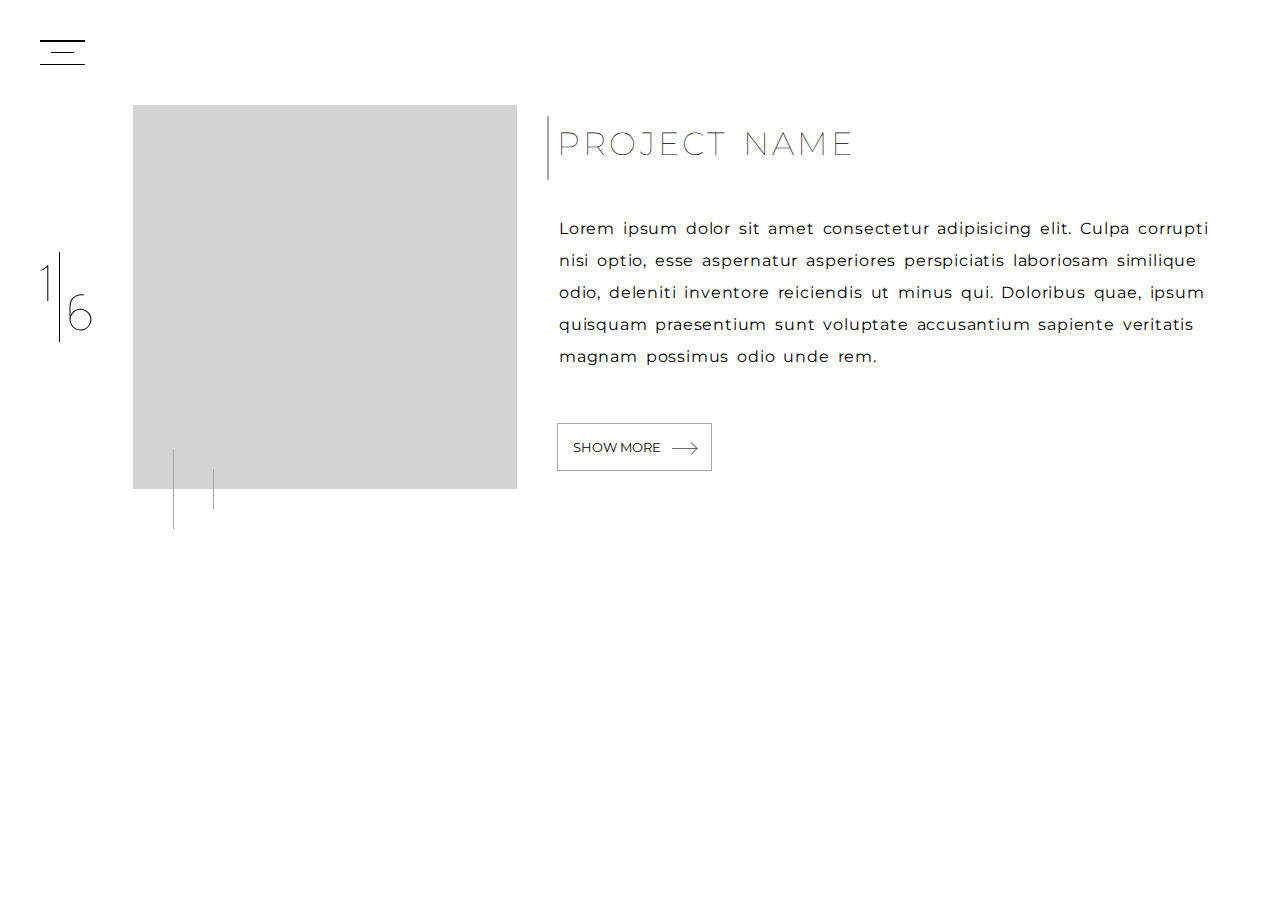
==== projects/index.html @ 99b1ff12 "Added projects" ====
<!DOCTYPE html>
<html lang="en">

<head>
  <meta charset="UTF-8">
  <meta name="author" content="Ram Challa">
  <meta name="viewport" content="width=device-width, initial-scale=1.0">
  <meta http-equiv="X-UA-Compatible" content="ie=edge">

  <link href="https://fonts.googleapis.com/css?family=Montserrat" rel="stylesheet">
  <link href="https://fonts.googleapis.com/css?family=Advent+Pro:100" rel="stylesheet">

  <link rel="stylesheet" href="../assets/css/reset.css">
  <link rel="stylesheet" href="../assets/css/index.css">
  <link rel="stylesheet" href="../assets/css/hamburger-icon.css">
  <link rel="stylesheet" href="../assets/css/menu.css">
  <link rel="stylesheet" href="../assets/css/project.css">

  <title>Ram Challa</title>
</head>

<body>
  <main>
    <header>
      <div class="hamburger-container hover-pointer" id="hamburger-container" data-display="none">
        <div class="hamburger-icon" id="hamburger-icon">
        </div>
      </div>
    </header>
    <menu id="menu">
      <ul>
        <li class="hover-pointer item-1">
          <span class="line"></span>
          About
        </li>
        <li class="hover-pointer item-2">
          <span class="line"></span>
          Projects
        </li>
        <li class="hover-pointer item-3">
          <span class="line"></span>
          Resume
        </li>
      </ul>
    </menu>
    <section>
      <div class="project">
        <div class="counter">
          <h6 class="current-count">1</h6>
          <div class="divider"></div>
          <h6 class="total-count">6</h6>
        </div>
        <div class="preview">

        </div>
        <div class="details">
          <h1 class="project-name">Project name</h1>
          <p class="project-description">
            Lorem ipsum dolor sit amet consectetur adipisicing elit. Culpa corrupti nisi optio, esse aspernatur asperiores perspiciatis
            laboriosam similique odio, deleniti inventore reiciendis ut minus qui. Doloribus quae, ipsum quisquam praesentium
            sunt voluptate accusantium sapiente veritatis magnam possimus odio unde rem.
          </p>
          <button class="more hover-pointer">Show More<span class="arrow"><span class="arrow-tail"></span><span class="arrow-head"></span></span>
          </button>
        </div>
      </div>
    </section>
  </main>

  <script src="../assets/js/index.js"></script>
  <script src="../assets/js/projects.js"></script>

</body>

</html>
---- assets/css/index.css ----
main {
  width: 100vw;
  height: 100vh;
  position: relative;
  overflow: hidden;
  background-color: white;
}
---- assets/css/hamburger-icon.css ----
.hamburger-container {
    margin: 40px;
    margin-right: auto;
    width: 45px;
    height: 25px;
    display: flex;
    align-items: center;
    justify-content: center;
    position: relative;
    z-index: 3;
  }
  
  .hamburger-icon {
    width: 50%;
    height: 1.5px;
    background-color: black;    
    transition: all 0.25s 0s ease-out;
  }
  
  .hamburger-icon::before, .hamburger-icon::after {
    content: '';
    width: 100%;
    height: 1.5px;
    background-color: black;
    position: absolute;
    left: 0;
    right: 0;

    transition: all 0.3s 0s ease-out;
  }
  
  .hamburger-icon::before{
    top: 0;
  }
  
  .hamburger-icon::after{
    bottom: 0;
  }
  

.hamburger-container:hover .hamburger-icon:not(.open) {
  width: 75%;
}


.hamburger-icon.open {
  width: 0;
}

.hamburger-icon.open::before {
  transform: rotate(-45deg);
  bottom: 50%;
  top: 50%;
}

.hamburger-icon.open::after {
  transform: rotate(45deg);
  top: 50%;
  bottom: 50%;
}
---- assets/css/menu.css ----
menu {
    position: fixed;
    top: 0;
    left: 0;
    width: 100vw;
    height: 100vh;
    z-index: 2;
    background-color: rgba(255, 255, 255, 0.95);
    display: none;
}

menu ul {
    margin-top: 10vh;
    margin-left: 20%;
    list-style: none;
}

menu li {
    width: fit-content;
    font-weight: lighter;
    text-transform: uppercase;
    color: black;
    padding: 50px 10px 20px 10px;
    margin-bottom: 50px;
    letter-spacing: 0.15em;
    font-size: 2.5em;
    position: relative;
    transform: translateY(100%);
    opacity: 0;
}

menu .item-1 {
    animation: translate 0.6s ease-out 0s 1 normal forwards;
}

menu .item-2 {
    animation: translate 0.6s ease-out 0.2s 1 normal forwards;
}

menu .item-3 {
    animation: translate 0.6s ease-out 0.4s 1 normal forwards;
}

menu li .line {
    position: absolute;
    height: 5px;
    width: 0%;
    background-color: black;
    bottom: 0;
    left: 0;
    transition: all 0.25s 0s ease-out;
}

menu li:hover .line {
    height: 2px;
    width: 100%;
}

@keyframes translate {
    from {
        opacity: 0;
        transform: translateY(100%);
    }
    50% {
        opacity: 0;
    }
    to {
        opacity: 1;
        transform: translateY(0%);
    }
}
---- assets/css/project.css ----
.project {
    display: flex;
    flex-direction: row;
    align-items: center;
    justify-content: center;
}

.counter {
    height: 90px;
    display: flex;
    flex-direction: row;
    margin: 0 40px;
}

.counter .divider {
    height: 100%;
    background-color: black;
    width: 1px;
    margin: 0 8px;
}

.counter h6 {
    font-weight: lighter;
    font-family: 'Advent Pro', sans-serif;
    font-size: 3.2em;
}

.current-count {
    align-self: flex-start;
}

.total-count {
    align-self: flex-end;
}

.preview {
    width: 30vw;
    height: 30vw;
    position: relative;
    background-color: lightgrey;
}

.preview::before, .preview::after {
    content: '';
    background-color: darkgrey;
    width: 1px;
    position: absolute;
}

.preview::before {
    height: 80px;
    left: 40px;
    bottom: -40px;
}

.preview::after {
    height: 40px;
    left: 80px;
    bottom: -20px;
}

.details {
    align-self: flex-start;
    flex: 1;
    margin-left: 40px;
    align-self: center;
}

.project-name {
    text-transform: uppercase;
    letter-spacing: 0.1em;
    word-spacing: 0.1em;
    font-size: 2em;
    font-weight: lighter;
    position: relative;
}

.project-name::before {
    content: '';
    height: 2em;
    width: 2px;
    background-color: darkgrey;
    position: absolute;
    left: -10px;
    top: -0.25em;
}

.project-description {
    margin: 50px;
    margin-left: 2px;
    letter-spacing: 0.05em;
    word-spacing: 0.2em;
    line-height: 2em;
}

.details button {
    text-transform: uppercase;
    padding: 15px;
    background: transparent;
    outline: none;
    border: 1px solid darkgrey;
}

button .arrow {
    display: inline-block;
    margin-left: 10px;
    transition: all 0.25s 0s ease-out;
}

button .arrow-tail {
    background-color: dimgrey;
    height: 1px;
    width: 25px;
    vertical-align: middle;
    display: inline-block;
}

button .arrow-head {
    width: 8px;
    margin-left: -10px;
    vertical-align: middle;
    height: 8px;
    border: solid dimgrey;
    border-width: 0 1px 1px 0;
    display: inline-block;
    transform: rotate(-45deg);
}

.details button:hover .arrow {
    display: inline-block;
    transform: translateX(5px);
}
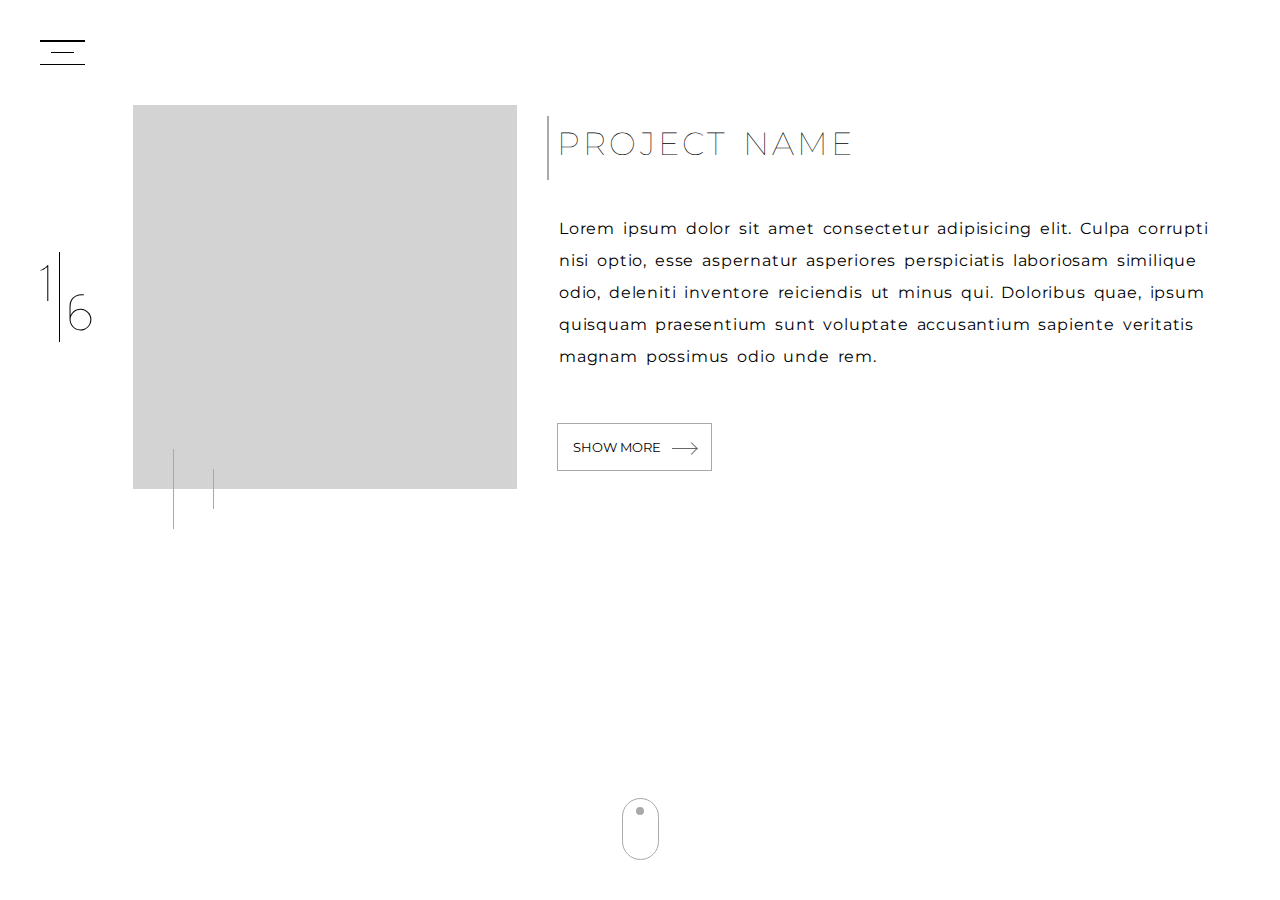
==== commit 0aad1673: "Added mouse-scroll indicator" ====
--- a/projects/index.html
+++ b/projects/index.html
@@ -15,6 +15,7 @@
   <link rel="stylesheet" href="../assets/css/hamburger-icon.css">
   <link rel="stylesheet" href="../assets/css/menu.css">
   <link rel="stylesheet" href="../assets/css/project.css">
+  <link rel="stylesheet" href="../assets/css/mouse.css">
 
   <title>Ram Challa</title>
 </head>
@@ -27,7 +28,7 @@
         </div>
       </div>
     </header>
-    <menu id="menu">
+    <menu id="menu" class="">
       <ul>
         <li class="hover-pointer item-1">
           <span class="line"></span>
@@ -53,7 +54,7 @@
         <div class="preview">
 
         </div>
-        <div class="details">
+        <div class="details" id="project-details">
           <h1 class="project-name">Project name</h1>
           <p class="project-description">
             Lorem ipsum dolor sit amet consectetur adipisicing elit. Culpa corrupti nisi optio, esse aspernatur asperiores perspiciatis
@@ -65,6 +66,13 @@
         </div>
       </div>
     </section>
+
+    <div class="mouse">
+      <div class="wheel">
+
+      </div>
+    </div>
+
   </main>
 
   <script src="../assets/js/index.js"></script>
--- a/assets/css/menu.css
+++ b/assets/css/menu.css
@@ -7,6 +7,8 @@
     z-index: 2;
     background-color: rgba(255, 255, 255, 0.95);
     display: none;
+
+    transition: all 0.6s 0s linear;
 }
 
 menu ul {
@@ -30,15 +32,35 @@
 }
 
 menu .item-1 {
-    animation: translate 0.6s ease-out 0s 1 normal forwards;
+    animation: translateUp 0.6s ease-out 0s 1 normal forwards;
 }
 
 menu .item-2 {
-    animation: translate 0.6s ease-out 0.2s 1 normal forwards;
+    animation: translateUp 0.6s ease-out 0.2s 1 normal forwards;
 }
 
 menu .item-3 {
-    animation: translate 0.6s ease-out 0.4s 1 normal forwards;
+    animation: translateUp 0.6s ease-out 0.4s 1 normal forwards;
+}
+
+menu.close {
+    background-color: rgba(255, 255, 255, 0.8);
+}
+menu.close li{
+    transform: translateY(0%);
+    opacity: 1;
+}
+
+menu.close .item-1 {
+    animation: translateDown 0.5s ease-in 0.3s 1 normal forwards;
+}
+
+menu.close .item-2 {
+    animation: translateDown 0.5s ease-in 0.15s 1 normal forwards;
+}
+
+menu.close .item-3 {
+    animation: translateDown 0.5s ease-in 0s 1 normal forwards;
 }
 
 menu li .line {
@@ -56,7 +78,7 @@
     width: 100%;
 }
 
-@keyframes translate {
+@keyframes translateUp {
     from {
         opacity: 0;
         transform: translateY(100%);
@@ -68,4 +90,14 @@
         opacity: 1;
         transform: translateY(0%);
     }
+}
+@keyframes translateDown {
+    from {
+        opacity: 1;
+        transform: translateY(0%);
+    }
+    to {
+        opacity: 0;
+        transform: translateY(100%);
+    }
 }--- a/assets/css/mouse.css
+++ b/assets/css/mouse.css
@@ -0,0 +1,23 @@
+.mouse {
+    height: 60px;
+    width: 35px;
+    border: solid 1.5px darkgrey;
+    border-radius: 30px;
+    position: absolute;
+    bottom: 40px;
+    left: 0;
+    right: 0;
+    margin: auto;
+}
+
+.mouse .wheel {
+    background-color: darkgrey;
+    border-radius: 100%;
+    width: 8px;
+    height: 8px;
+    position: absolute;
+    top: 8px;
+    left: 0;
+    right: 0;
+    margin: auto;
+}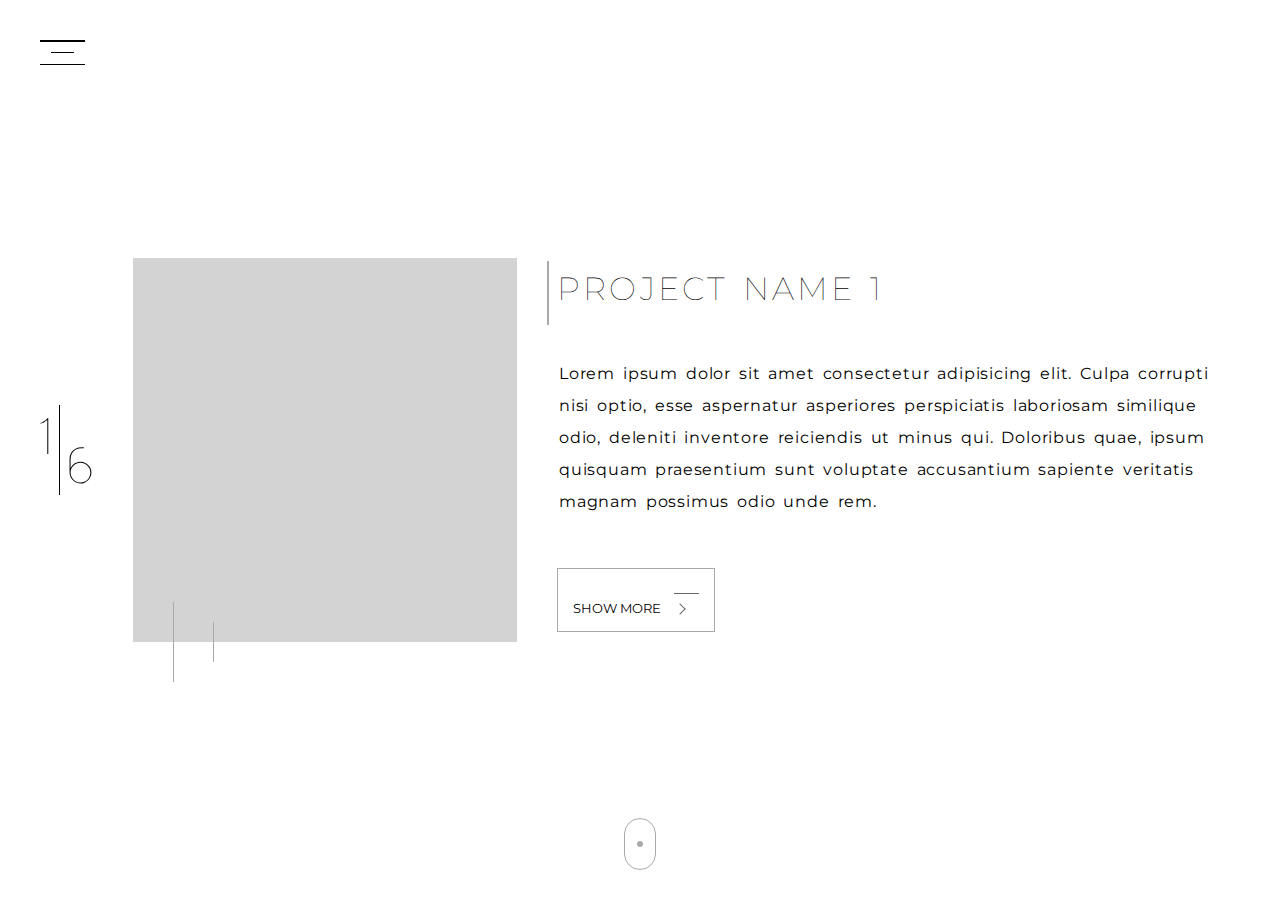
==== commit 8bd359fe: "Added mouse-scroll indicator" ====
--- a/projects/index.html
+++ b/projects/index.html
@@ -45,24 +45,74 @@
       </ul>
     </menu>
     <section>
-      <div class="project">
-        <div class="counter">
-          <h6 class="current-count">1</h6>
-          <div class="divider"></div>
-          <h6 class="total-count">6</h6>
+
+      <div class="counter">
+        <h6 class="current-count">1</h6>
+        <div class="divider"></div>
+        <h6 class="total-count">6</h6>
+      </div>
+      
+      <div class="projects">
+        <div class="project">
+          <div class="preview">
+
+          </div>
+          <div class="details" id="project-details">
+            <h1 class="project-name">Project name 1</h1>
+            <p class="project-description">
+              Lorem ipsum dolor sit amet consectetur adipisicing elit. Culpa corrupti nisi optio, esse aspernatur asperiores perspiciatis
+              laboriosam similique odio, deleniti inventore reiciendis ut minus qui. Doloribus quae, ipsum quisquam praesentium
+              sunt voluptate accusantium sapiente veritatis magnam possimus odio unde rem.
+            </p>
+            <button class="more hover-pointer">Show More
+              <span class="arrow">
+                <span class="arrow-tail"></span>
+                <span class="arrow-head"></span>
+              </span>
+            </button>
+          </div>
         </div>
-        <div class="preview">
 
+
+        <div class="project">
+          <div class="preview">
+
+          </div>
+          <div class="details" id="project-details">
+            <h1 class="project-name">Project name 2</h1>
+            <p class="project-description">
+              Lorem ipsum dolor sit amet consectetur adipisicing elit. Culpa corrupti nisi optio, esse aspernatur asperiores perspiciatis
+              laboriosam similique odio, deleniti inventore reiciendis ut minus qui. Doloribus quae, ipsum quisquam praesentium
+              sunt voluptate accusantium sapiente veritatis magnam possimus odio unde rem.
+            </p>
+            <button class="more hover-pointer">Show More
+              <span class="arrow">
+                <span class="arrow-tail"></span>
+                <span class="arrow-head"></span>
+              </span>
+            </button>
+          </div>
         </div>
-        <div class="details" id="project-details">
-          <h1 class="project-name">Project name</h1>
-          <p class="project-description">
-            Lorem ipsum dolor sit amet consectetur adipisicing elit. Culpa corrupti nisi optio, esse aspernatur asperiores perspiciatis
-            laboriosam similique odio, deleniti inventore reiciendis ut minus qui. Doloribus quae, ipsum quisquam praesentium
-            sunt voluptate accusantium sapiente veritatis magnam possimus odio unde rem.
-          </p>
-          <button class="more hover-pointer">Show More<span class="arrow"><span class="arrow-tail"></span><span class="arrow-head"></span></span>
-          </button>
+
+
+        <div class="project">
+          <div class="preview">
+
+          </div>
+          <div class="details" id="project-details">
+            <h1 class="project-name">Project name 3</h1>
+            <p class="project-description">
+              Lorem ipsum dolor sit amet consectetur adipisicing elit. Culpa corrupti nisi optio, esse aspernatur asperiores perspiciatis
+              laboriosam similique odio, deleniti inventore reiciendis ut minus qui. Doloribus quae, ipsum quisquam praesentium
+              sunt voluptate accusantium sapiente veritatis magnam possimus odio unde rem.
+            </p>
+            <button class="more hover-pointer">Show More
+              <span class="arrow">
+                <span class="arrow-tail"></span>
+                <span class="arrow-head"></span>
+              </span>
+            </button>
+          </div>
         </div>
       </div>
     </section>
--- a/assets/css/index.css
+++ b/assets/css/index.css
@@ -4,4 +4,15 @@
   position: relative;
   overflow: hidden;
   background-color: white;
+}
+
+section {
+  position: absolute;
+  top: 0;
+  height: 100vh;
+
+  display: flex;
+  flex-direction: row;
+  justify-content: center;
+  align-items: center;
 }--- a/assets/css/project.css
+++ b/assets/css/project.css
@@ -1,9 +1,7 @@
-.project {
-    display: flex;
-    flex-direction: row;
-    align-items: center;
-    justify-content: center;
+.projects {
+    height: 100%;
 }
+
 
 .counter {
     height: 90px;
@@ -31,6 +29,14 @@
 
 .total-count {
     align-self: flex-end;
+}
+
+.project {
+    display: flex;
+    flex-direction: row;
+    align-items: center;
+    height: 100%;
+    justify-content: center;
 }
 
 .preview {
@@ -109,7 +115,7 @@
 
 button .arrow-tail {
     background-color: dimgrey;
-    height: 1px;
+    height: 0.75px;
     width: 25px;
     vertical-align: middle;
     display: inline-block;
@@ -117,12 +123,13 @@
 
 button .arrow-head {
     width: 8px;
-    margin-left: -10px;
+    margin-left: -13px;
     vertical-align: middle;
     height: 8px;
     border: solid dimgrey;
     border-width: 0 1px 1px 0;
     display: inline-block;
+    box-sizing: border-box;
     transform: rotate(-45deg);
 }
 
--- a/assets/css/mouse.css
+++ b/assets/css/mouse.css
@@ -1,10 +1,10 @@
 .mouse {
-    height: 60px;
-    width: 35px;
+    height: 50px;
+    width: 30px;
     border: solid 1.5px darkgrey;
     border-radius: 30px;
     position: absolute;
-    bottom: 40px;
+    bottom: 30px;
     left: 0;
     right: 0;
     margin: auto;
@@ -13,10 +13,11 @@
 .mouse .wheel {
     background-color: darkgrey;
     border-radius: 100%;
-    width: 8px;
-    height: 8px;
+    width: 6px;
+    height: 6px;
     position: absolute;
-    top: 8px;
+    top: 0;
+    bottom: 0;
     left: 0;
     right: 0;
     margin: auto;
